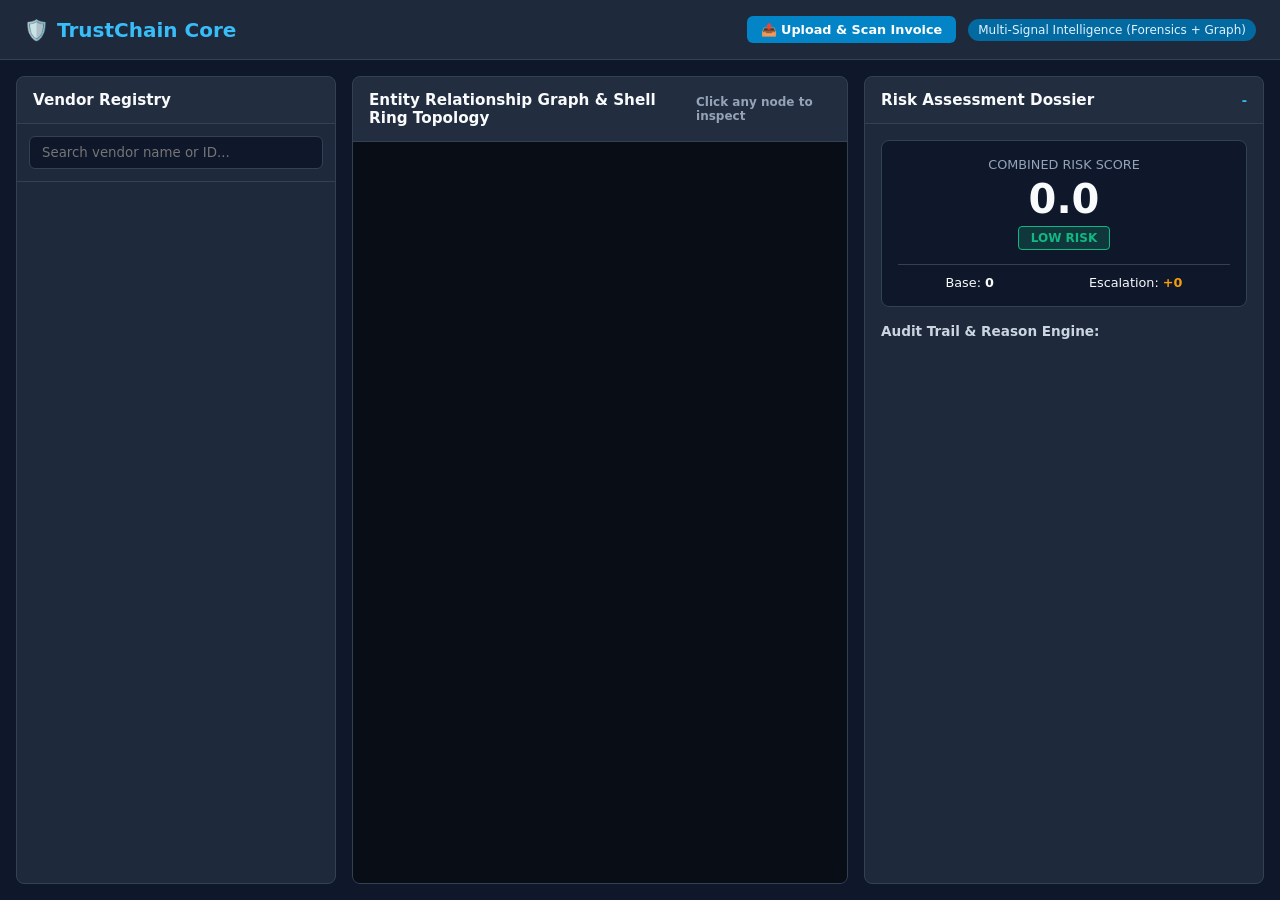
==== frontend/index.html @ f952e32c "docs: add comprehensive README with architecture, benchmarks, and demo sequence" ====
<!DOCTYPE html>
<html lang="en">

<head>
    <meta charset="UTF-8">
    <title>TrustChain — Procurement Fraud Verification</title>
    <link rel="stylesheet" href="css/style.css">
    <script src="https://unpkg.com/vis-network/standalone/umd/vis-network.min.js"></script>
</head>

<body>

    <header>
        <div class="logo">
            <span>🛡️</span> TrustChain Core
        </div>
        <div style="display: flex; align-items: center; gap: 12px;">
            <input type="file" id="fileUploadInput" accept="image/*,.pdf" style="display: none;"
                onchange="handleFileUpload(event)">
            <button class="btn-upload" onclick="document.getElementById('fileUploadInput').click()">📤 Upload & Scan
                Invoice</button>
            <div class="badge-tech">Multi-Signal Intelligence (Forensics + Graph)</div>
        </div>
    </header>

    <main>
        <!-- Left Column: Vendor Registry -->
        <section class="panel">
            <div class="panel-header">
                <span>Vendor Registry</span>
            </div>
            <div class="search-box">
                <input type="text" id="searchInput" placeholder="Search vendor name or ID...">
            </div>
            <div class="vendor-list" id="vendorList"></div>
        </section>

        <!-- Center Column: Entity Network Graph -->
        <section class="panel">
            <div class="panel-header">
                <span>Entity Relationship Graph & Shell Ring Topology</span>
                <span style="font-size: 0.75rem; color: #94a3b8;">Click any node to inspect</span>
            </div>
            <div id="network"></div>
        </section>

        <!-- Right Column: Verification Dossier -->
        <section class="panel">
            <div class="panel-header">
                <span>Risk Assessment Dossier</span>
                <span id="dossierEntityId" style="color: #38bdf8; font-size: 0.8rem;">-</span>
            </div>
            <div class="dossier-body">
                <div class="score-card">
                    <div style="font-size: 0.8rem; color: #94a3b8;">COMBINED RISK SCORE</div>
                    <div class="score-number" id="finalScore">0.0</div>
                    <div id="riskBand" class="band-tag band-LOW">LOW RISK</div>

                    <div
                        style="display: flex; justify-content: space-around; margin-top: 14px; font-size: 0.8rem; border-top: 1px solid #334155; padding-top: 10px;">
                        <div>Base: <b id="baseScore">0</b></div>
                        <div>Escalation: <b id="escalationScore" style="color: #f59e0b;">+0</b></div>
                    </div>
                </div>

                <button id="inspectDocBtn" class="btn-inspect" style="display: none;" onclick="openForensicsModal()">
                    🔬 Inspect Document ELA Heatmap
                </button>

                <div style="font-size: 0.85rem; font-weight: 600; color: #cbd5e1;">Audit Trail & Reason Engine:</div>
                <div class="reasons-box" id="reasonsList"></div>
            </div>
        </section>
    </main>

    <!-- Forensic Heatmap Modal -->
    <div class="modal-backdrop" id="forensicsModal">
        <div class="modal-content">
            <div class="modal-header">
                <div style="font-weight: 700; color: #38bdf8;">🔬 Document Forensic Inspection</div>
                <button class="modal-close" onclick="closeForensicsModal()">&times;</button>
            </div>
            <div class="modal-body">
                <div class="comparison-grid">
                    <div class="img-panel">
                        <img id="originalDocImg" src="" alt="Original Document">
                        <div class="img-label">1. Submitted Original Document</div>
                    </div>
                    <div class="img-panel">
                        <img id="heatmapDocImg" src="" alt="ELA Heatmap Overlay">
                        <div class="img-label" style="color: #ef4444;">2. Error Level Analysis (ELA) Hotspots</div>
                    </div>
                </div>
                <div
                    style="font-size: 0.82rem; color: #94a3b8; line-height: 1.4; background: #0f172a; padding: 12px; border-radius: 6px;">
                    💡 <b>How it works:</b> Untouched scan pixels compress uniformly (blue/cool background). Pasted
                    amounts and modified text compress with distinct error profiles, lighting up in yellow/red with
                    localized bounding boxes.
                </div>
            </div>
        </div>
    </div>

    <script src="js/graph.js"></script>
    <script src="js/app.js"></script>
</body>

</html>
---- frontend/css/style.css ----
:root {
    --bg-dark: #0f172a;
    --panel-bg: #1e293b;
    --border-color: #334155;
    --text-primary: #f8fafc;
    --text-muted: #94a3b8;
    --danger: #ef4444;
    --warning: #f59e0b;
    --success: #10b981;
    --accent: #38bdf8;
}

* {
    box-sizing: border-box;
    margin: 0;
    padding: 0;
    font-family: 'Segoe UI', system-ui, -apple-system, sans-serif;
}

body {
    background-color: var(--bg-dark);
    color: var(--text-primary);
    height: 100vh;
    display: flex;
    flex-direction: column;
    overflow: hidden;
}

/* Header */
header {
    height: 60px;
    background: var(--panel-bg);
    border-bottom: 1px solid var(--border-color);
    display: flex;
    align-items: center;
    justify-content: space-between;
    padding: 0 24px;
}

.logo {
    font-size: 1.25rem;
    font-weight: 700;
    color: var(--accent);
    display: flex;
    align-items: center;
    gap: 8px;
}

.badge-tech {
    font-size: 0.75rem;
    background: #0369a1;
    padding: 4px 10px;
    border-radius: 9999px;
    color: #e0f2fe;
}

.btn-upload {
    background: #0284c7;
    color: #fff;
    border: none;
    padding: 6px 14px;
    border-radius: 6px;
    font-size: 0.8rem;
    font-weight: 600;
    cursor: pointer;
    transition: background 0.2s;
}

.btn-upload:hover {
    background: #0369a1;
}

/* 3-Column Dashboard Grid */
main {
    flex: 1;
    display: grid;
    grid-template-columns: 320px 1fr 400px;
    gap: 16px;
    padding: 16px;
    height: calc(100vh - 60px);
}

.panel {
    background: var(--panel-bg);
    border: 1px solid var(--border-color);
    border-radius: 8px;
    display: flex;
    flex-direction: column;
    overflow: hidden;
}

.panel-header {
    padding: 14px 16px;
    background: rgba(255, 255, 255, 0.02);
    border-bottom: 1px solid var(--border-color);
    font-weight: 600;
    font-size: 0.95rem;
    display: flex;
    justify-content: space-between;
    align-items: center;
}

/* Vendor Registry Panel */
.search-box {
    padding: 12px;
    border-bottom: 1px solid var(--border-color);
}

.search-box input {
    width: 100%;
    background: #0f172a;
    border: 1px solid var(--border-color);
    padding: 8px 12px;
    border-radius: 6px;
    color: #fff;
    outline: none;
}

.vendor-list {
    flex: 1;
    overflow-y: auto;
}

.vendor-card {
    padding: 12px 16px;
    border-bottom: 1px solid #334155;
    cursor: pointer;
    transition: background 0.15s;
}

.vendor-card:hover {
    background: rgba(56, 189, 248, 0.08);
}

.vendor-card.active {
    background: rgba(56, 189, 248, 0.15);
    border-left: 4px solid var(--accent);
}

.vendor-card .title {
    font-weight: 600;
    font-size: 0.88rem;
    margin-bottom: 4px;
}

.vendor-card .meta {
    font-size: 0.75rem;
    color: var(--text-muted);
    display: flex;
    justify-content: space-between;
}

/* Graph Panel */
#network {
    flex: 1;
    width: 100%;
    height: 100%;
    background: #090d16;
}

/* Dossier Panel */
.dossier-body {
    flex: 1;
    overflow-y: auto;
    padding: 16px;
    display: flex;
    flex-direction: column;
    gap: 16px;
}

.score-card {
    background: #0f172a;
    border-radius: 8px;
    padding: 16px;
    text-align: center;
    border: 1px solid var(--border-color);
}

.score-number {
    font-size: 2.5rem;
    font-weight: 800;
    margin: 4px 0;
}

.band-tag {
    display: inline-block;
    padding: 4px 12px;
    border-radius: 4px;
    font-size: 0.75rem;
    font-weight: 700;
    text-transform: uppercase;
}

.band-HIGH {
    background: rgba(239, 68, 68, 0.2);
    color: var(--danger);
    border: 1px solid var(--danger);
}

.band-MEDIUM {
    background: rgba(245, 158, 11, 0.2);
    color: var(--warning);
    border: 1px solid var(--warning);
}

.band-LOW {
    background: rgba(16, 185, 129, 0.2);
    color: var(--success);
    border: 1px solid var(--success);
}

.btn-inspect {
    width: 100%;
    background: rgba(56, 189, 248, 0.1);
    border: 1px solid var(--accent);
    color: var(--accent);
    padding: 8px 12px;
    border-radius: 6px;
    font-size: 0.85rem;
    font-weight: 600;
    cursor: pointer;
    margin-top: 10px;
}

.btn-inspect:hover {
    background: rgba(56, 189, 248, 0.2);
}

/* Reasons Audit Trail */
.reasons-box {
    display: flex;
    flex-direction: column;
    gap: 8px;
}

.reason-pill {
    font-size: 0.8rem;
    background: #0f172a;
    border: 1px solid var(--border-color);
    padding: 10px 12px;
    border-radius: 6px;
    line-height: 1.4;
}

.reason-pill.critical {
    border-left: 4px solid var(--danger);
}

.reason-pill.escalation {
    border-left: 4px solid var(--warning);
}

/* Modal Backdrop */
.modal-backdrop {
    position: fixed;
    top: 0;
    left: 0;
    width: 100vw;
    height: 100vh;
    background: rgba(0, 0, 0, 0.75);
    display: none;
    align-items: center;
    justify-content: center;
    z-index: 1000;
    backdrop-filter: blur(4px);
}

.modal-backdrop.open {
    display: flex;
}

.modal-content {
    background: var(--panel-bg);
    border: 1px solid var(--border-color);
    width: 90%;
    max-width: 950px;
    max-height: 90vh;
    border-radius: 10px;
    display: flex;
    flex-direction: column;
    overflow: hidden;
    box-shadow: 0 20px 25px -5px rgba(0, 0, 0, 0.5);
}

.modal-header {
    padding: 16px 20px;
    border-bottom: 1px solid var(--border-color);
    display: flex;
    justify-content: space-between;
    align-items: center;
}

.modal-close {
    background: none;
    border: none;
    color: var(--text-muted);
    font-size: 1.5rem;
    cursor: pointer;
}

.modal-close:hover {
    color: #fff;
}

.modal-body {
    padding: 20px;
    overflow-y: auto;
    display: flex;
    flex-direction: column;
    gap: 20px;
}

.comparison-grid {
    display: grid;
    grid-template-columns: 1fr 1fr;
    gap: 16px;
}

.img-panel {
    background: #0f172a;
    border: 1px solid var(--border-color);
    border-radius: 6px;
    padding: 10px;
    text-align: center;
}

.img-panel img {
    max-width: 100%;
    height: auto;
    max-height: 420px;
    border-radius: 4px;
    object-fit: contain;
}

.img-label {
    font-size: 0.8rem;
    font-weight: 600;
    margin-top: 8px;
    color: var(--text-muted);
}
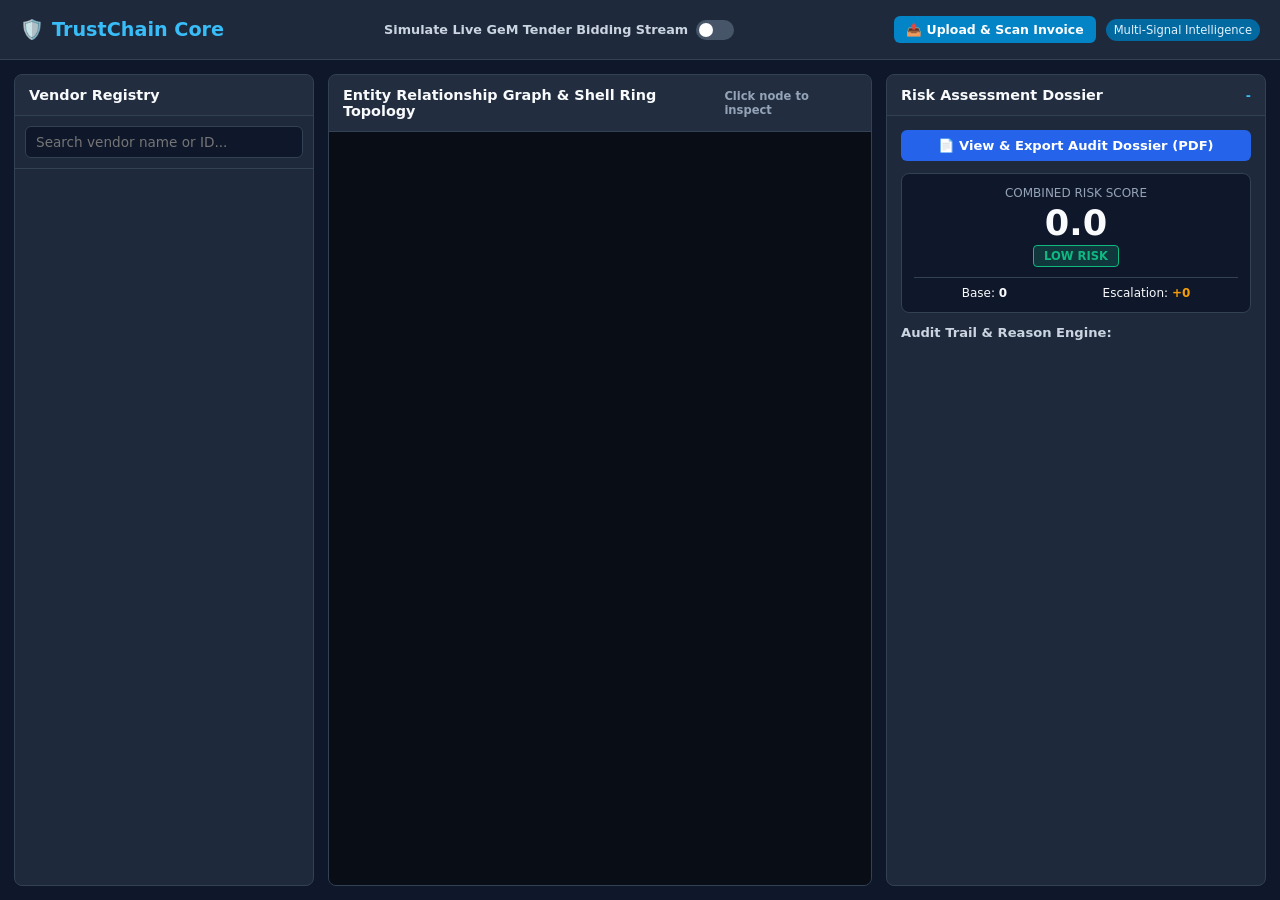
==== commit 379822ae: "feat: add focus mode, live GeM stream simulation, and inline PDF audit dossier viewer" ====
--- a/frontend/index.html
+++ b/frontend/index.html
@@ -14,12 +14,22 @@
         <div class="logo">
             <span>🛡️</span> TrustChain Core
         </div>
-        <div style="display: flex; align-items: center; gap: 12px;">
+
+        <!-- Live Stream Simulation Toggle (Feature 2) -->
+        <div class="switch-container">
+            <span>Simulate Live GeM Tender Bidding Stream</span>
+            <label class="switch">
+                <input type="checkbox" id="streamToggle" onchange="toggleTenderStream(event)">
+                <span class="slider"></span>
+            </label>
+        </div>
+
+        <div style="display: flex; align-items: center; gap: 10px;">
             <input type="file" id="fileUploadInput" accept="image/*,.pdf" style="display: none;"
                 onchange="handleFileUpload(event)">
-            <button class="btn-upload" onclick="document.getElementById('fileUploadInput').click()">📤 Upload & Scan
+            <button class="btn-upload" onclick="document.getElementById('fileUploadInput').click()">📤 Upload &amp; Scan
                 Invoice</button>
-            <div class="badge-tech">Multi-Signal Intelligence (Forensics + Graph)</div>
+            <div class="badge-tech">Multi-Signal Intelligence</div>
         </div>
     </header>
 
@@ -35,29 +45,82 @@
             <div class="vendor-list" id="vendorList"></div>
         </section>
 
-        <!-- Center Column: Entity Network Graph -->
+        <!-- Center Column: Entity Network Graph & Live Stream -->
         <section class="panel">
             <div class="panel-header">
-                <span>Entity Relationship Graph & Shell Ring Topology</span>
-                <span style="font-size: 0.75rem; color: #94a3b8;">Click any node to inspect</span>
+                <span>Entity Relationship Graph &amp; Shell Ring Topology</span>
+                <span style="font-size: 0.72rem; color: #94a3b8;">Click node to inspect</span>
             </div>
+
             <div id="network"></div>
+
+            <!-- Focus Mode Chip (Feature 1) -->
+            <div class="focus-chip" id="focusChip" style="display: none;">
+                <span id="focusChipText">🎯 FOCUS: CLUSTER-01</span>
+                <button class="btn-reset-focus" onclick="resetFocusMode()">Reset Focus</button>
+            </div>
+
+
+            <!-- Live Stream Overlay (Feature 2) -->
+            <div class="stream-panel" id="streamPanel">
+                <div
+                    style="font-weight: 700; color: #38bdf8; font-size: 0.85rem; display: flex; justify-content: space-between;">
+                    <span>🔴 LIVE GeM TENDER INGESTION STREAM</span>
+                    <span style="color: #94a3b8; font-size: 0.75rem;">Simulating real-time vendor bidding</span>
+                </div>
+
+                <div class="stream-table-container">
+                    <table class="stream-table">
+                        <thead>
+                            <tr>
+                                <th>TIME</th>
+                                <th>VENDOR</th>
+                                <th>TENDER ID</th>
+                                <th>BID</th>
+                                <th>STATUS</th>
+                            </tr>
+                        </thead>
+                        <tbody id="streamTbody"></tbody>
+                    </table>
+                </div>
+
+                <!-- Live Fraud Interception Card -->
+                <div class="alert-card" id="alertCard" style="display: none;">
+                    <div style="font-weight: 800; color: #ef4444; font-size: 0.88rem;">🚨 LIVE FRAUD INTERCEPTION ALERT
+                    </div>
+                    <div style="font-weight: 700; font-size: 0.82rem;" id="alertVendorName">Vendor</div>
+                    <div style="font-size: 0.75rem; color: #cbd5e1;" id="alertTenderId">Tender held</div>
+                    <div style="font-size: 0.75rem; color: #fca5a5;">&bull; Spliced invoice amount flagged &bull; Dense
+                        shell cartel member</div>
+                    <div style="display: flex; gap: 8px; margin-top: 4px;">
+                        <button class="band-tag band-HIGH" style="border: none;">RISK 100 HIGH</button>
+                        <button class="btn-inspect" id="btnAlertDossier" style="width: auto; padding: 4px 10px;">Open
+                            Dossier &amp; Focus Graph</button>
+                    </div>
+                </div>
+            </div>
         </section>
 
         <!-- Right Column: Verification Dossier -->
         <section class="panel">
             <div class="panel-header">
                 <span>Risk Assessment Dossier</span>
-                <span id="dossierEntityId" style="color: #38bdf8; font-size: 0.8rem;">-</span>
+                <span id="dossierEntityId" style="color: #38bdf8; font-size: 0.78rem;">-</span>
             </div>
             <div class="dossier-body">
+
+                <!-- 1-Click PDF View / Export Button -->
+                <button class="btn-export-dossier" onclick="openPdfModal()">
+                    📄 View &amp; Export Audit Dossier (PDF)
+                </button>
+
                 <div class="score-card">
-                    <div style="font-size: 0.8rem; color: #94a3b8;">COMBINED RISK SCORE</div>
+                    <div style="font-size: 0.75rem; color: #94a3b8;">COMBINED RISK SCORE</div>
                     <div class="score-number" id="finalScore">0.0</div>
                     <div id="riskBand" class="band-tag band-LOW">LOW RISK</div>
 
                     <div
-                        style="display: flex; justify-content: space-around; margin-top: 14px; font-size: 0.8rem; border-top: 1px solid #334155; padding-top: 10px;">
+                        style="display: flex; justify-content: space-around; margin-top: 10px; font-size: 0.75rem; border-top: 1px solid #334155; padding-top: 8px;">
                         <div>Base: <b id="baseScore">0</b></div>
                         <div>Escalation: <b id="escalationScore" style="color: #f59e0b;">+0</b></div>
                     </div>
@@ -67,7 +130,8 @@
                     🔬 Inspect Document ELA Heatmap
                 </button>
 
-                <div style="font-size: 0.85rem; font-weight: 600; color: #cbd5e1;">Audit Trail & Reason Engine:</div>
+                <div style="font-size: 0.82rem; font-weight: 600; color: #cbd5e1;">Audit Trail &amp; Reason Engine:
+                </div>
                 <div class="reasons-box" id="reasonsList"></div>
             </div>
         </section>
@@ -92,11 +156,28 @@
                     </div>
                 </div>
                 <div
-                    style="font-size: 0.82rem; color: #94a3b8; line-height: 1.4; background: #0f172a; padding: 12px; border-radius: 6px;">
-                    💡 <b>How it works:</b> Untouched scan pixels compress uniformly (blue/cool background). Pasted
-                    amounts and modified text compress with distinct error profiles, lighting up in yellow/red with
-                    localized bounding boxes.
+                    style="font-size: 0.78rem; color: #94a3b8; line-height: 1.4; background: #0f172a; padding: 10px; border-radius: 6px;">
+                    💡 <b>How it works:</b> Untouched scan pixels compress uniformly. Pasted amounts and modified text
+                    compress with distinct error profiles, lighting up in yellow/red with localized bounding boxes.
                 </div>
+            </div>
+        </div>
+    </div>
+
+    <!-- PDF Dossier Inline Viewer Modal -->
+    <div class="modal-backdrop" id="pdfModal">
+        <div class="pdf-modal-content">
+            <div class="modal-header">
+                <div style="font-weight: 700; color: #38bdf8; display: flex; align-items: center; gap: 8px;">
+                    <span>📄</span> Official Procurement Audit Dossier
+                </div>
+                <div style="display: flex; align-items: center; gap: 10px;">
+                    <button class="btn-upload" onclick="downloadPdfDirect()">⬇️ Download PDF File</button>
+                    <button class="modal-close" onclick="closePdfModal()">&times;</button>
+                </div>
+            </div>
+            <div class="pdf-frame-container">
+                <iframe id="pdfViewerFrame" src=""></iframe>
             </div>
         </div>
     </div>
--- a/frontend/css/style.css
+++ b/frontend/css/style.css
@@ -26,7 +26,6 @@
     overflow: hidden;
 }
 
-/* Header */
 header {
     height: 60px;
     background: var(--panel-bg);
@@ -34,11 +33,11 @@
     display: flex;
     align-items: center;
     justify-content: space-between;
-    padding: 0 24px;
+    padding: 0 20px;
 }
 
 .logo {
-    font-size: 1.25rem;
+    font-size: 1.2rem;
     font-weight: 700;
     color: var(--accent);
     display: flex;
@@ -47,9 +46,9 @@
 }
 
 .badge-tech {
-    font-size: 0.75rem;
+    font-size: 0.72rem;
     background: #0369a1;
-    padding: 4px 10px;
+    padding: 4px 8px;
     border-radius: 9999px;
     color: #e0f2fe;
 }
@@ -58,25 +57,79 @@
     background: #0284c7;
     color: #fff;
     border: none;
-    padding: 6px 14px;
-    border-radius: 6px;
+    padding: 6px 12px;
+    border-radius: 6px;
+    font-size: 0.78rem;
+    font-weight: 600;
+    cursor: pointer;
+    transition: background 0.2s;
+}
+
+.btn-upload:hover {
+    background: #0369a1;
+}
+
+/* Toggle Switch */
+.switch-container {
+    display: flex;
+    align-items: center;
+    gap: 8px;
     font-size: 0.8rem;
     font-weight: 600;
-    cursor: pointer;
-    transition: background 0.2s;
-}
-
-.btn-upload:hover {
-    background: #0369a1;
-}
-
-/* 3-Column Dashboard Grid */
+    color: #cbd5e1;
+}
+
+.switch {
+    position: relative;
+    display: inline-block;
+    width: 38px;
+    height: 20px;
+}
+
+.switch input {
+    opacity: 0;
+    width: 0;
+    height: 0;
+}
+
+.slider {
+    position: absolute;
+    cursor: pointer;
+    top: 0;
+    left: 0;
+    right: 0;
+    bottom: 0;
+    background-color: #475569;
+    transition: .3s;
+    border-radius: 20px;
+}
+
+.slider:before {
+    position: absolute;
+    content: "";
+    height: 14px;
+    width: 14px;
+    left: 3px;
+    bottom: 3px;
+    background-color: white;
+    transition: .3s;
+    border-radius: 50%;
+}
+
+input:checked+.slider {
+    background-color: #ef4444;
+}
+
+input:checked+.slider:before {
+    transform: translateX(18px);
+}
+
 main {
     flex: 1;
     display: grid;
-    grid-template-columns: 320px 1fr 400px;
-    gap: 16px;
-    padding: 16px;
+    grid-template-columns: 300px 1fr 380px;
+    gap: 14px;
+    padding: 14px;
     height: calc(100vh - 60px);
 }
 
@@ -87,22 +140,22 @@
     display: flex;
     flex-direction: column;
     overflow: hidden;
+    position: relative;
 }
 
 .panel-header {
-    padding: 14px 16px;
+    padding: 12px 14px;
     background: rgba(255, 255, 255, 0.02);
     border-bottom: 1px solid var(--border-color);
     font-weight: 600;
-    font-size: 0.95rem;
+    font-size: 0.9rem;
     display: flex;
     justify-content: space-between;
     align-items: center;
 }
 
-/* Vendor Registry Panel */
 .search-box {
-    padding: 12px;
+    padding: 10px;
     border-bottom: 1px solid var(--border-color);
 }
 
@@ -110,10 +163,11 @@
     width: 100%;
     background: #0f172a;
     border: 1px solid var(--border-color);
-    padding: 8px 12px;
+    padding: 7px 10px;
     border-radius: 6px;
     color: #fff;
     outline: none;
+    font-size: 0.85rem;
 }
 
 .vendor-list {
@@ -122,7 +176,7 @@
 }
 
 .vendor-card {
-    padding: 12px 16px;
+    padding: 10px 14px;
     border-bottom: 1px solid #334155;
     cursor: pointer;
     transition: background 0.15s;
@@ -139,18 +193,17 @@
 
 .vendor-card .title {
     font-weight: 600;
-    font-size: 0.88rem;
-    margin-bottom: 4px;
+    font-size: 0.84rem;
+    margin-bottom: 3px;
 }
 
 .vendor-card .meta {
-    font-size: 0.75rem;
+    font-size: 0.72rem;
     color: var(--text-muted);
     display: flex;
     justify-content: space-between;
 }
 
-/* Graph Panel */
 #network {
     flex: 1;
     width: 100%;
@@ -158,35 +211,183 @@
     background: #090d16;
 }
 
-/* Dossier Panel */
+/* Focus Mode Floating Bar */
+.focus-chip {
+    position: absolute;
+    bottom: 12px;
+    left: 50%;
+    transform: translateX(-50%);
+    background: rgba(15, 23, 42, 0.9);
+    border: 1px solid var(--accent);
+    padding: 6px 14px;
+    border-radius: 9999px;
+    font-size: 0.75rem;
+    color: var(--text-primary);
+    display: flex;
+    align-items: center;
+    gap: 10px;
+    box-shadow: 0 4px 12px rgba(0, 0, 0, 0.4);
+    backdrop-filter: blur(4px);
+    z-index: 50;
+}
+
+.btn-reset-focus {
+    background: none;
+    border: 1px solid var(--text-muted);
+    color: var(--text-muted);
+    border-radius: 4px;
+    padding: 2px 6px;
+    font-size: 0.68rem;
+    cursor: pointer;
+}
+
+.btn-reset-focus:hover {
+    color: #fff;
+    border-color: #fff;
+}
+
+/* Live Tender Stream Overlay with Scrollbar */
+.stream-panel {
+    position: absolute;
+    top: 0;
+    left: 0;
+    width: 100%;
+    height: 100%;
+    background: rgba(15, 23, 42, 0.96);
+    z-index: 40;
+    display: none;
+    flex-direction: column;
+    padding: 14px;
+    gap: 8px;
+}
+
+.stream-panel.open {
+    display: flex;
+}
+
+.stream-table-container {
+    flex: 1;
+    overflow-y: auto;
+    max-height: calc(100% - 130px);
+    border: 1px solid var(--border-color);
+    border-radius: 6px;
+    background: #090d16;
+}
+
+.stream-table {
+    width: 100%;
+    border-collapse: collapse;
+    font-size: 0.78rem;
+}
+
+.stream-table th,
+.stream-table td {
+    padding: 6px 10px;
+    border-bottom: 1px solid #1e293b;
+    text-align: left;
+}
+
+.stream-table th {
+    position: sticky;
+    top: 0;
+    background: #0f172a;
+    color: var(--text-muted);
+    font-size: 0.72rem;
+    z-index: 2;
+    border-bottom: 2px solid var(--border-color);
+}
+
+/* Sleek Scrollbar */
+.stream-table-container::-webkit-scrollbar {
+    width: 6px;
+}
+
+.stream-table-container::-webkit-scrollbar-track {
+    background: #090d16;
+}
+
+.stream-table-container::-webkit-scrollbar-thumb {
+    background: #334155;
+    border-radius: 4px;
+}
+
+.stream-table-container::-webkit-scrollbar-thumb:hover {
+    background: var(--accent);
+}
+
+/* Interception Alert Card */
+.alert-card {
+    margin-top: auto;
+    background: rgba(239, 68, 68, 0.12);
+    border: 1px solid var(--danger);
+    border-radius: 8px;
+    padding: 12px;
+    display: flex;
+    flex-direction: column;
+    gap: 6px;
+    box-shadow: 0 0 20px rgba(239, 68, 68, 0.2);
+    animation: pulse-border 1.5s infinite;
+}
+
+@keyframes pulse-border {
+    0% {
+        box-shadow: 0 0 0 0 rgba(239, 68, 68, 0.4);
+    }
+
+    70% {
+        box-shadow: 0 0 0 10px rgba(239, 68, 68, 0);
+    }
+
+    100% {
+        box-shadow: 0 0 0 0 rgba(239, 68, 68, 0);
+    }
+}
+
 .dossier-body {
     flex: 1;
     overflow-y: auto;
-    padding: 16px;
-    display: flex;
-    flex-direction: column;
-    gap: 16px;
+    padding: 14px;
+    display: flex;
+    flex-direction: column;
+    gap: 12px;
+}
+
+.btn-export-dossier {
+    width: 100%;
+    background: #2563eb;
+    color: #fff;
+    border: none;
+    padding: 8px;
+    border-radius: 6px;
+    font-size: 0.82rem;
+    font-weight: 700;
+    cursor: pointer;
+    transition: background 0.2s;
+}
+
+.btn-export-dossier:hover {
+    background: #1d4ed8;
 }
 
 .score-card {
     background: #0f172a;
     border-radius: 8px;
-    padding: 16px;
+    padding: 12px;
     text-align: center;
     border: 1px solid var(--border-color);
 }
 
 .score-number {
-    font-size: 2.5rem;
+    font-size: 2.2rem;
     font-weight: 800;
-    margin: 4px 0;
+    margin: 2px 0;
 }
 
 .band-tag {
     display: inline-block;
-    padding: 4px 12px;
+    padding: 3px 10px;
     border-radius: 4px;
-    font-size: 0.75rem;
+    font-size: 0.72rem;
     font-weight: 700;
     text-transform: uppercase;
 }
@@ -214,32 +415,30 @@
     background: rgba(56, 189, 248, 0.1);
     border: 1px solid var(--accent);
     color: var(--accent);
-    padding: 8px 12px;
-    border-radius: 6px;
-    font-size: 0.85rem;
+    padding: 7px;
+    border-radius: 6px;
+    font-size: 0.8rem;
     font-weight: 600;
     cursor: pointer;
-    margin-top: 10px;
 }
 
 .btn-inspect:hover {
     background: rgba(56, 189, 248, 0.2);
 }
 
-/* Reasons Audit Trail */
 .reasons-box {
     display: flex;
     flex-direction: column;
-    gap: 8px;
+    gap: 6px;
 }
 
 .reason-pill {
-    font-size: 0.8rem;
+    font-size: 0.78rem;
     background: #0f172a;
     border: 1px solid var(--border-color);
-    padding: 10px 12px;
-    border-radius: 6px;
-    line-height: 1.4;
+    padding: 8px 10px;
+    border-radius: 6px;
+    line-height: 1.35;
 }
 
 .reason-pill.critical {
@@ -250,7 +449,6 @@
     border-left: 4px solid var(--warning);
 }
 
-/* Modal Backdrop */
 .modal-backdrop {
     position: fixed;
     top: 0;
@@ -273,17 +471,16 @@
     background: var(--panel-bg);
     border: 1px solid var(--border-color);
     width: 90%;
-    max-width: 950px;
+    max-width: 900px;
     max-height: 90vh;
     border-radius: 10px;
     display: flex;
     flex-direction: column;
     overflow: hidden;
-    box-shadow: 0 20px 25px -5px rgba(0, 0, 0, 0.5);
 }
 
 .modal-header {
-    padding: 16px 20px;
+    padding: 14px 18px;
     border-bottom: 1px solid var(--border-color);
     display: flex;
     justify-content: space-between;
@@ -294,7 +491,7 @@
     background: none;
     border: none;
     color: var(--text-muted);
-    font-size: 1.5rem;
+    font-size: 1.4rem;
     cursor: pointer;
 }
 
@@ -303,38 +500,65 @@
 }
 
 .modal-body {
-    padding: 20px;
+    padding: 16px;
     overflow-y: auto;
     display: flex;
     flex-direction: column;
-    gap: 20px;
+    gap: 14px;
 }
 
 .comparison-grid {
     display: grid;
     grid-template-columns: 1fr 1fr;
-    gap: 16px;
+    gap: 14px;
 }
 
 .img-panel {
     background: #0f172a;
     border: 1px solid var(--border-color);
     border-radius: 6px;
-    padding: 10px;
+    padding: 8px;
     text-align: center;
 }
 
 .img-panel img {
     max-width: 100%;
     height: auto;
-    max-height: 420px;
+    max-height: 380px;
     border-radius: 4px;
     object-fit: contain;
 }
 
 .img-label {
-    font-size: 0.8rem;
+    font-size: 0.75rem;
     font-weight: 600;
-    margin-top: 8px;
+    margin-top: 6px;
     color: var(--text-muted);
+}
+
+/* PDF Dossier Viewer Modal */
+.pdf-modal-content {
+    background: var(--panel-bg);
+    border: 1px solid var(--border-color);
+    width: 92%;
+    max-width: 1050px;
+    height: 92vh;
+    border-radius: 10px;
+    display: flex;
+    flex-direction: column;
+    overflow: hidden;
+    box-shadow: 0 25px 50px -12px rgba(0, 0, 0, 0.7);
+}
+
+.pdf-frame-container {
+    flex: 1;
+    width: 100%;
+    height: 100%;
+    background: #1e293b;
+}
+
+.pdf-frame-container iframe {
+    width: 100%;
+    height: 100%;
+    border: none;
 }
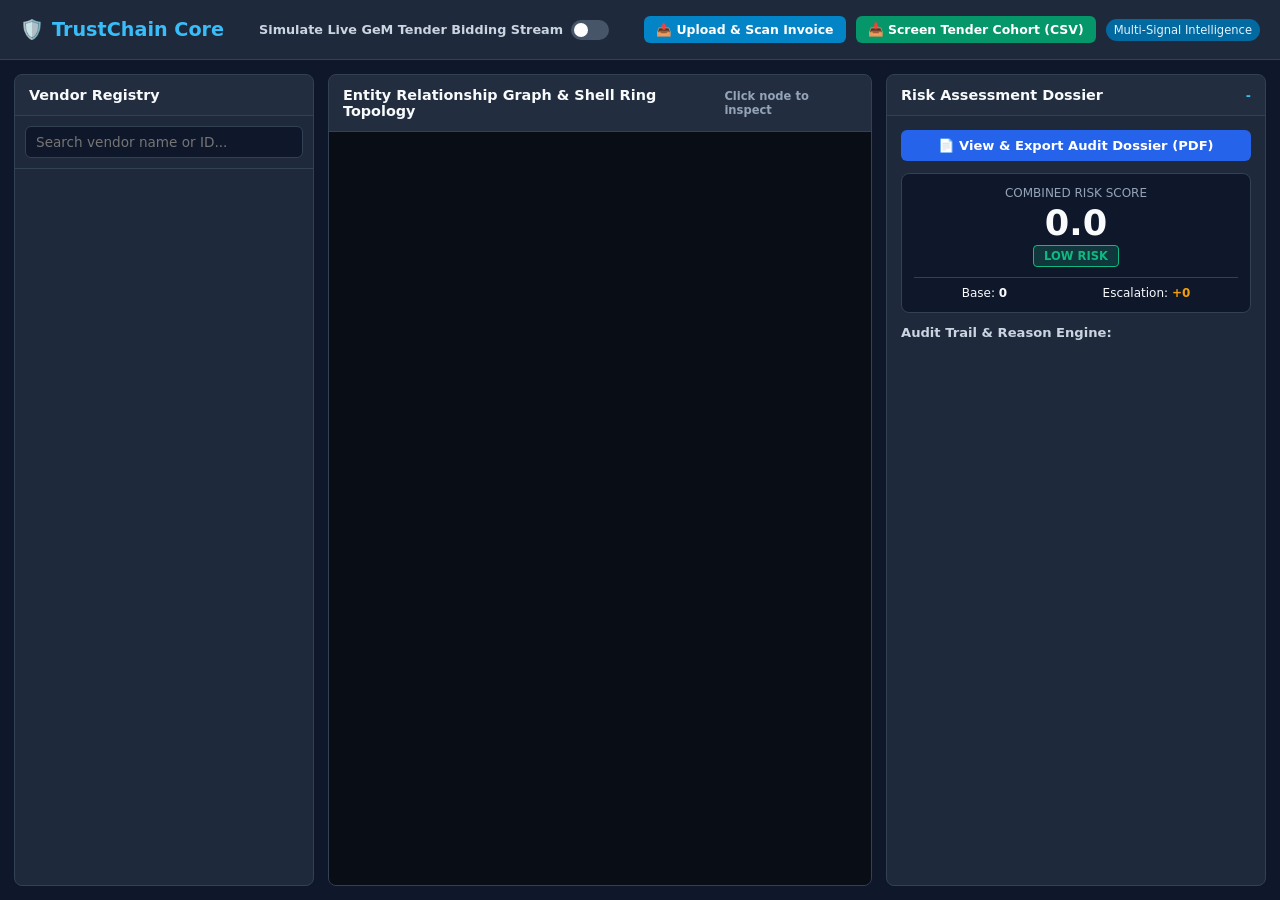
==== commit 7c7b9e65: "feat: complete tender cohort CSV ingestion, calibrate ELA error density, and achieve 15/15 pytest gr" ====
--- a/frontend/index.html
+++ b/frontend/index.html
@@ -29,6 +29,8 @@
                 onchange="handleFileUpload(event)">
             <button class="btn-upload" onclick="document.getElementById('fileUploadInput').click()">📤 Upload &amp; Scan
                 Invoice</button>
+            <button class="btn-upload" style="background: #059669;" onclick="openIngestModal()">📥 Screen Tender Cohort
+                (CSV)</button>
             <div class="badge-tech">Multi-Signal Intelligence</div>
         </div>
     </header>
@@ -182,6 +184,48 @@
         </div>
     </div>
 
+    <!-- Tender Cohort Screening Modal -->
+    <div class="modal-backdrop" id="ingestModal">
+        <div class="cohort-modal-content">
+            <div class="modal-header">
+                <div style="font-weight: 700; color: #38bdf8; display: flex; align-items: center; gap: 8px;">
+                    <span>🏛️</span> Ingest &amp; Screen Custom Tender Cohort (CSV)
+                </div>
+                <button class="modal-close" onclick="closeIngestModal()">&times;</button>
+            </div>
+            <div class="modal-body">
+
+                <div
+                    style="display: flex; justify-content: space-between; align-items: center; background: #0f172a; padding: 10px 14px; border-radius: 6px; border: 1px solid #334155;">
+                    <div>
+                        <div style="font-weight: 600; font-size: 0.85rem;">Need a sample bid sheet to test?</div>
+                        <div style="font-size: 0.75rem; color: #94a3b8;">Includes 4 competing GeM tender applicants with
+                            planted collusion.</div>
+                    </div>
+                    <button class="btn-upload" onclick="downloadSampleCohortCSV()">⬇️ Download Sample (.csv)</button>
+                </div>
+
+                <input type="file" id="cohortFileInput" accept=".csv" style="display: none;"
+                    onchange="handleCohortCsvUpload(event)">
+                <div class="dropzone-box" onclick="document.getElementById('cohortFileInput').click()">
+                    <div style="font-size: 1.8rem; margin-bottom: 6px;">📂</div>
+                    <div style="font-weight: 600; font-size: 0.9rem; color: #38bdf8;">Click to Upload Custom Vendor Bids
+                        (CSV)</div>
+                    <div style="font-size: 0.75rem; color: #94a3b8; margin-top: 4px;">Supports GeM / CPPP standard
+                        tender applicant sheets</div>
+                </div>
+
+                <!-- Collusion Screening Results -->
+                <div id="cohortResultsArea" style="display: none; flex-direction: column; gap: 8px;">
+                    <div style="font-weight: 700; font-size: 0.85rem; color: #f8fafc;" id="cohortResultTitle">Screening
+                        Results</div>
+                    <div class="collusion-report-box" id="cohortFlagsList"></div>
+                </div>
+
+            </div>
+        </div>
+    </div>
+
     <script src="js/graph.js"></script>
     <script src="js/app.js"></script>
 </body>
--- a/frontend/css/style.css
+++ b/frontend/css/style.css
@@ -561,4 +561,53 @@
     width: 100%;
     height: 100%;
     border: none;
+}
+
+/* Cohort Ingestion Modal */
+.cohort-modal-content {
+    background: var(--panel-bg);
+    border: 1px solid var(--border-color);
+    width: 90%;
+    max-width: 800px;
+    max-height: 90vh;
+    border-radius: 10px;
+    display: flex;
+    flex-direction: column;
+    overflow: hidden;
+    box-shadow: 0 25px 50px -12px rgba(0, 0, 0, 0.7);
+}
+
+.dropzone-box {
+    border: 2px dashed #0284c7;
+    border-radius: 8px;
+    padding: 24px;
+    text-align: center;
+    background: rgba(2, 132, 199, 0.04);
+    cursor: pointer;
+    transition: background 0.2s;
+}
+
+.dropzone-box:hover {
+    background: rgba(2, 132, 199, 0.1);
+}
+
+.collusion-report-box {
+    background: #090d16;
+    border: 1px solid var(--border-color);
+    border-radius: 6px;
+    padding: 12px;
+    display: flex;
+    flex-direction: column;
+    gap: 8px;
+    max-height: 240px;
+    overflow-y: auto;
+}
+
+.collusion-flag-card {
+    background: rgba(239, 68, 68, 0.1);
+    border-left: 4px solid var(--danger);
+    padding: 8px 12px;
+    border-radius: 4px;
+    font-size: 0.78rem;
+    line-height: 1.4;
 }
